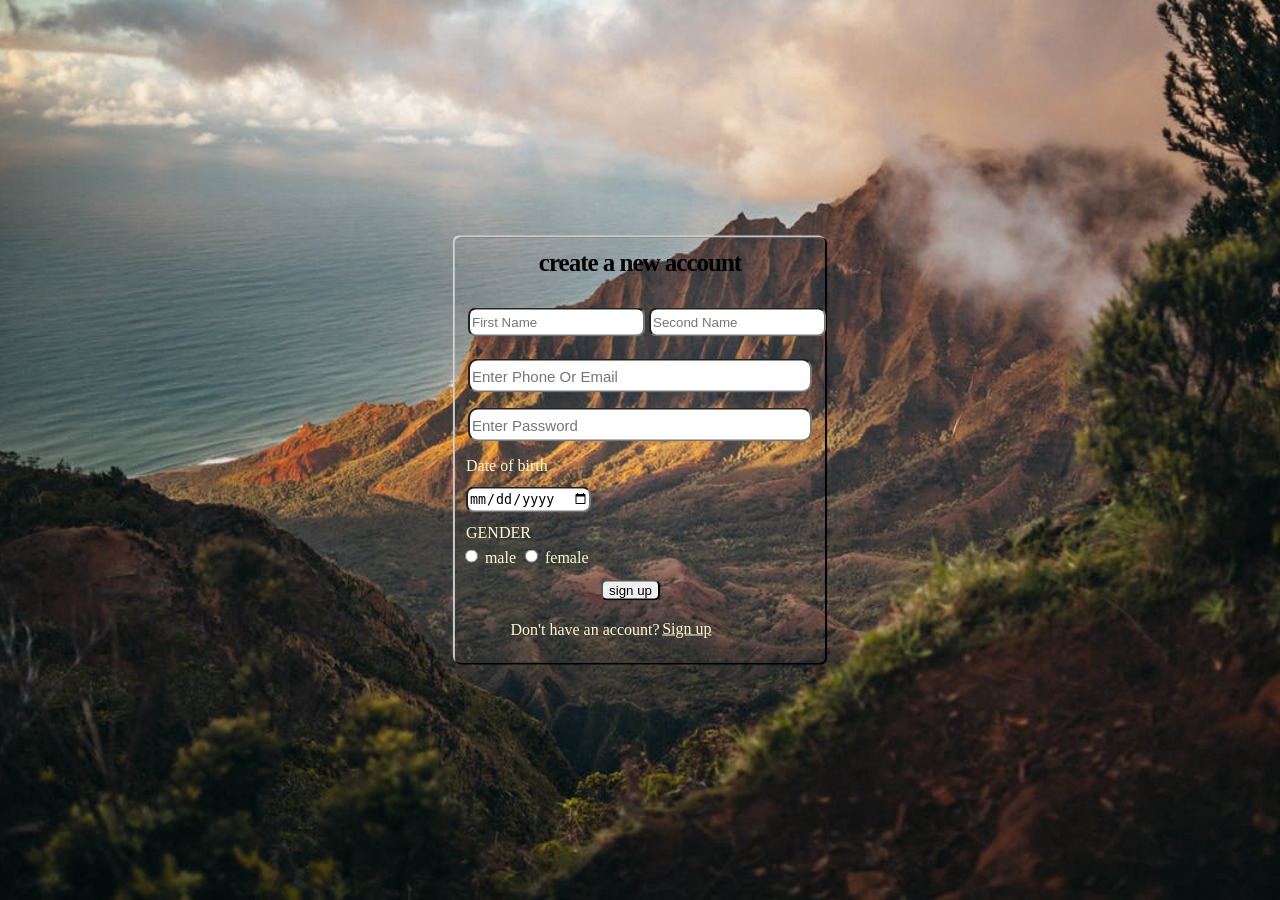
==== index.html @ 7a471f30 "first commit" ====
<!DOCTYPE html>
<html>
    <head>
        <title></title>
        <link rel="stylesheet" href="./css/index.css">
    </head>
    <body>
        <div class="create">
            <p class="q">create a new account</p>
            <form method="post">
        <div class="DATA">
        <input type="text" placeholder="first name" name="fn" required >
        <input type="text" placeholder="Second name" name="fn" required >
        <input type="text" placeholder="enter phone or email" name="ep" required>
        <input type="password" placeholder="enter password" required>
        </div>
        <div>
            <p class="w">Date of birth</p>
        <input type="date" required>
        </div>
       <span>GENDER</span>
       <input type="radio" id="1" name="m">
       <label for="1" class="e">male</label>
       <input type="radio" id="2" name="m">
       <label for="2" class="r">female</label>
       <input type="submit" value="sign up">
       
    <p class="t">Don't have an account?</p>
    <a href="n.html">Sign up</a>
    
        </from>
        </div>
    </body>
</html>
---- css/index.css ----
body {
    background-image: url(../photo/9.jpeg);
    background-attachment: fixed;
    background-size: cover;
    background-repeat: no-repeat;
    background-position: center;
}

.create {
    position: absolute;
    transform: translate(-50%, -50%);
    top: 50%;
    left: 50%;
    background-image: url(9.jpeg);
    background-attachment: fixed;
    background-size: cover;
    background-repeat: no-repeat;
    background-position: center;
    border-radius: 5px;
    box-shadow: 1px 1px 1px 1px black, -1px -1px 1px 1px #d7d7d7;
    width: 370px;
    height: 425px;
}

.q {
    text-align: center;
    font-size: 25px;
    font-weight: bolder;
    letter-spacing: -1px;
    font-family: cursive;
    position: relative;
    top: -25px;
    line-height: 50px;
}

.DATA {
    border: 0px;
    margin: 0px;
    height: 120px;
}

input[name="fn"] {
    line-height: 23px;
    position: relative;
    bottom: 30px;
    left: 13px;
    border-radius: 8px;
    text-transform: capitalize;
}

input[name="ep"],
input[type="passworD"] {
    position: relative;
    bottom: 30px;
    left: 13px;
    top: -23px;
    width: 336px;
    height: 28px;
    text-transform: capitalize;
    font-size: 15px;
    border-radius: 10px;
    margin-top: 15px;
}

.w {
    line-height: 10px;
    color: lemonchiffon;
    position: relative;
    left: 11px;
    margin-top: 3px;
}

input[type="DAtE"] {
    position: relative;
    left: 11px;
    margin-top: 0px;
    line-height: 20px;
    border-radius: 8px;
}

span {
    position: relative;
    left: 11px;
    color: lemonchiffon;
    line-height: 40px;
}

input[type="raDio"],
.e,
.r {
    color: lemonchiffon;
    position: relative;
    bottom: -25px;
    left: -64px;
}

input[type="submit"] {
    position: relative;
    bottom: -57px;
    left: -15%;
    border-radius: 6px;
}

.t {
    position: relative;
    bottom: -36px;
    left: 15%;
    color: lemonchiffon;
    line-height: 50px;
}

a {
    position: relative;
    bottom: 16px;
    left: 56%;
    color: lemonchiffon;
    line-height: 20px;
}
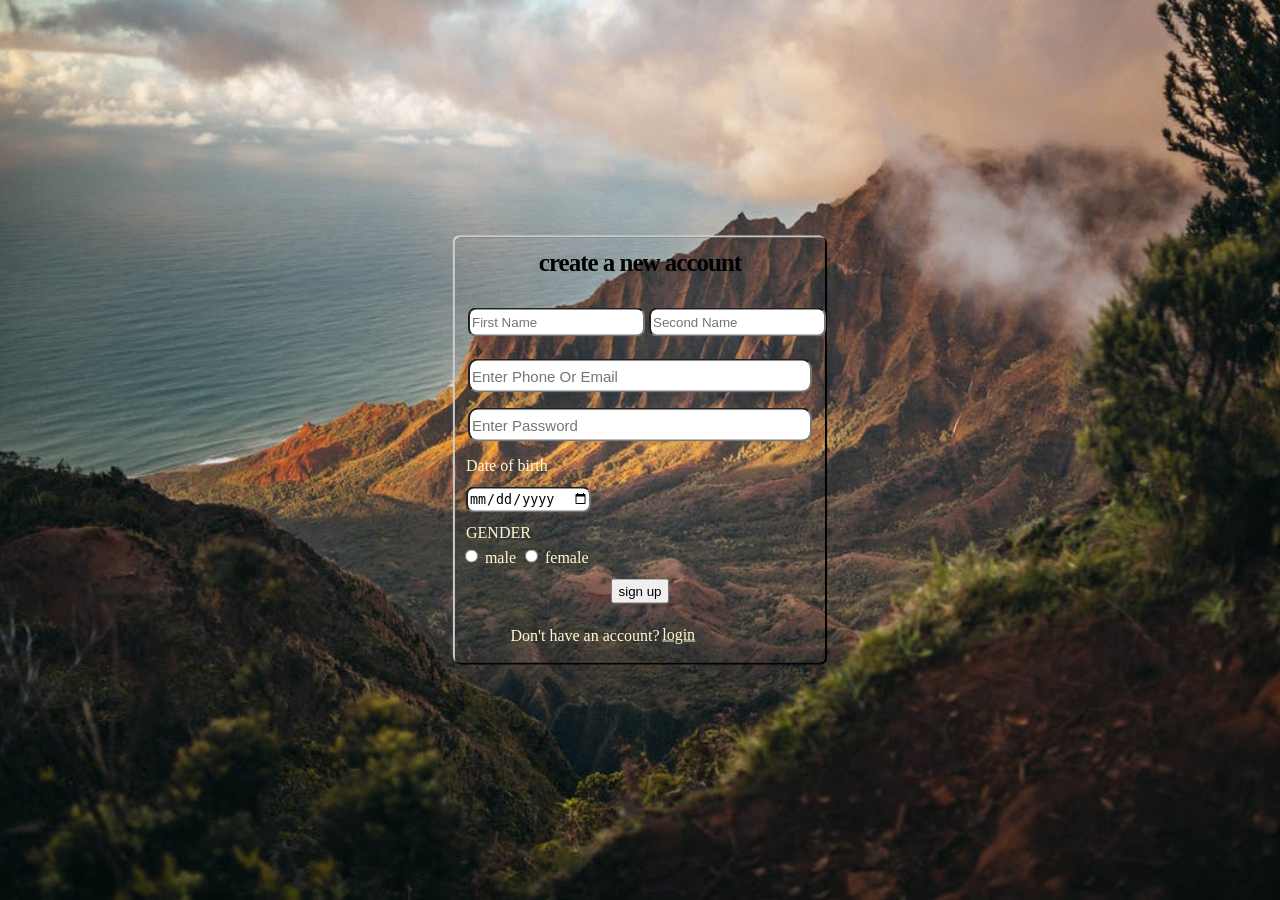
==== commit 58d48abe: "first commit" ====
--- a/index.html
+++ b/index.html
@@ -14,20 +14,24 @@
         <input type="text" placeholder="enter phone or email" name="ep" required>
         <input type="password" placeholder="enter password" required>
         </div>
-        <div>
+        <div class="date">
             <p class="w">Date of birth</p>
-        <input type="date" required>
+            <input type="date" required>
         </div>
+        <div class="gender">
        <span>GENDER</span>
        <input type="radio" id="1" name="m">
        <label for="1" class="e">male</label>
        <input type="radio" id="2" name="m">
        <label for="2" class="r">female</label>
+       </div>
+       <div class="sub">
        <input type="submit" value="sign up">
-       
+       </div>
+       <div class="login">
     <p class="t">Don't have an account?</p>
-    <a href="n.html">Sign up</a>
-    
+    <a href="login.html">login</a>
+    </div>
         </from>
         </div>
     </body>
--- a/css/index.css
+++ b/css/index.css
@@ -1,16 +1,15 @@
-body {
-    background-image: url(../photo/9.jpeg);
+body{
+    background-image:url( ../photo/9.jpeg) ;
     background-attachment: fixed;
     background-size: cover;
     background-repeat: no-repeat;
     background-position: center;
 }
-
-.create {
-    position: absolute;
-    transform: translate(-50%, -50%);
-    top: 50%;
-    left: 50%;
+.create{
+    position:absolute;
+    transform:translate(-50%,-50%);
+    top:50%;
+    left:50%;
     background-image: url(9.jpeg);
     background-attachment: fixed;
     background-size: cover;
@@ -21,8 +20,7 @@
     width: 370px;
     height: 425px;
 }
-
-.q {
+.q{
     text-align: center;
     font-size: 25px;
     font-weight: bolder;
@@ -32,14 +30,12 @@
     top: -25px;
     line-height: 50px;
 }
-
-.DATA {
+.DATA{
     border: 0px;
     margin: 0px;
     height: 120px;
 }
-
-input[name="fn"] {
+input[name="fn"]{
     line-height: 23px;
     position: relative;
     bottom: 30px;
@@ -47,9 +43,8 @@
     border-radius: 8px;
     text-transform: capitalize;
 }
-
 input[name="ep"],
-input[type="passworD"] {
+input[type="passworD"]{
     position: relative;
     bottom: 30px;
     left: 13px;
@@ -61,58 +56,122 @@
     border-radius: 10px;
     margin-top: 15px;
 }
-
-.w {
+.w{
     line-height: 10px;
     color: lemonchiffon;
     position: relative;
     left: 11px;
     margin-top: 3px;
 }
-
-input[type="DAtE"] {
+input[type="DAtE"]{
     position: relative;
     left: 11px;
     margin-top: 0px;
     line-height: 20px;
     border-radius: 8px;
 }
-
-span {
+span{
     position: relative;
     left: 11px;
     color: lemonchiffon;
     line-height: 40px;
 }
-
 input[type="raDio"],
-.e,
-.r {
+.e,.r{
     color: lemonchiffon;
     position: relative;
     bottom: -25px;
     left: -64px;
 }
-
-input[type="submit"] {
-    position: relative;
-    bottom: -57px;
-    left: -15%;
-    border-radius: 6px;
+input[type="submit"]{
+   display: flex;
+    height: 25px;
+    align-items: center;
+    justify-content: center;
+    margin-top: 20px;
 }
-
-.t {
+.t{
     position: relative;
     bottom: -36px;
     left: 15%;
     color: lemonchiffon;
     line-height: 50px;
 }
-
-a {
+a{
     position: relative;
     bottom: 16px;
     left: 56%;
     color: lemonchiffon;
     line-height: 20px;
+}
+.sub{
+   display: flex;
+    height: 56px;
+    align-items: center;
+    justify-content: center;
+}
+.login{
+    margin-top: -50px;
+}
+
+@media (max-width: 400px) {
+    *{
+        font-weight: 700;
+        font-size: 15px;
+    }
+    .create {
+        width: 95%;
+        height: max-content;
+    }
+   input[name="fn"] {
+       width: 83%;
+        height: 50px;
+        margin-top: 5px;
+    }
+    input[name="ep"],
+    input[type="passworD"] {
+        width: 83%;
+        height: 50px;
+        margin-top: 5px;
+    }
+    .w{
+        margin-top:7rem;
+    }
+    input[type="DAtE"] {
+        width: 83%;
+        height: 50px;
+    }
+    input[type="submit"] {
+        width: 21%;
+        height: 40px;
+        margin-bottom: 60px;
+        border-radius: 14px;
+    
+    }
+    .login{
+        display: flex;
+        align-items: center;
+        justify-content: center;
+        flex-wrap: wrap;
+    }
+    .t {
+        color: lemonchiffon;
+        line-height: 50px;
+        width: 83%;
+        height: 50px;
+    }
+    a {
+        color: lemonchiffon;
+        line-height: 20px;
+        width: 83%;
+        height: 50px;
+    }
+    .gender{
+        margin-bottom: 91px;
+        display: flex;
+        align-items: center;
+    }
+    input[type="raDio"], .e, .r {
+    color: lemonchiffon;
+}
 }
